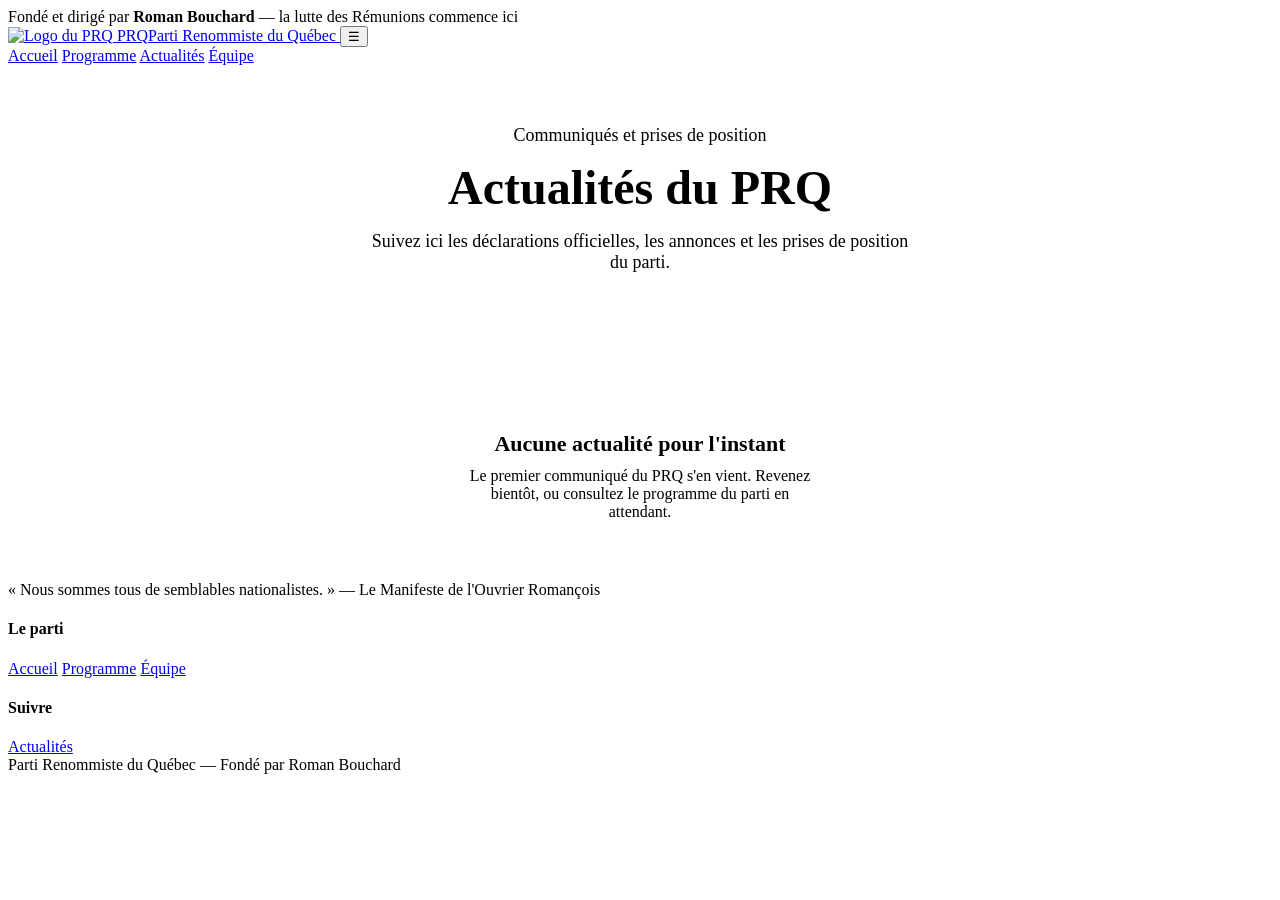
==== actualites.html @ 64a717f4 "Add files via upload" ====
<!DOCTYPE html>
<html lang="fr-CA">
<head>
<meta charset="UTF-8">
<meta name="viewport" content="width=device-width, initial-scale=1.0">
<title>Actualités — Parti Renommiste du Québec</title>
<link rel="icon" href="assets/drapeau-quebec-renommiste.png">
<link rel="stylesheet" href="assets/style.css">
<style>
  .tete-page {
    background: var(--papier-clair);
    border-bottom: 6px solid var(--noir);
    padding: 60px 28px 50px;
    text-align: center;
  }
  .tete-page h1 { font-size: clamp(32px, 4.6vw, 48px); margin: 14px 0 16px; }
  .tete-page p { max-width: 60ch; margin: 0 auto; color: var(--encre); font-size: 18px; }

  .vide {
    border: 2px dashed var(--noir);
    padding: 60px 30px;
    text-align: center;
    max-width: 640px;
    margin: 0 auto;
  }
  .vide img { width: 64px; margin: 0 auto 22px; }
  .vide h3 { font-size: 22px; margin-bottom: 10px; }
  .vide p { color: var(--encre); max-width: 44ch; margin: 0 auto; }

  /* Gabarit de communiqué prêt à dupliquer — laissé en commentaire dans le code */
  .communique {
    border: 2px solid var(--noir);
    background: var(--papier-clair);
    padding: 26px 26px;
    margin-bottom: 22px;
  }
  .communique .date {
    font-family: 'Oswald', sans-serif;
    font-size: 13px;
    color: var(--rouge);
    margin-bottom: 8px;
  }
  .communique h3 { font-size: 21px; margin-bottom: 10px; }
  .communique p { color: var(--encre); margin: 0; }
</style>
</head>
<body>

<div class="bandeau">Fondé et dirigé par <strong>Roman Bouchard</strong> — la lutte des Rémunions commence ici</div>

<header class="nav">
  <div class="nav-inner">
    <a href="index.html" class="brand">
      <img src="assets/logo-poing.png" alt="Logo du PRQ">
      <span class="brand-text">PRQ<span>Parti Renommiste du Québec</span></span>
    </a>
    <button class="nav-toggle" onclick="document.querySelector('nav.links').classList.toggle('ouvert')">☰</button>
    <nav class="links">
      <a href="index.html">Accueil</a>
      <a href="programme.html">Programme</a>
      <a href="actualites.html" class="actif">Actualités</a>
      <a href="equipe.html">Équipe</a>
    </nav>
  </div>
</header>

<div class="tete-page">
  <p class="eyebrow">Communiqués et prises de position</p>
  <h1>Actualités du PRQ</h1>
  <p>Suivez ici les déclarations officielles, les annonces et les prises de position du parti.</p>
</div>

<section class="section">
  <div class="wrap">

    <!--
      GABARIT DE COMMUNIQUÉ — copie ce bloc pour ajouter une actualité,
      puis retire ce commentaire et le bloc ".vide" plus bas une fois
      qu'au moins un communiqué est publié.

      <div class="communique">
        <div class="date">5 septembre 2026</div>
        <h3>Titre du communiqué</h3>
        <p>Texte du communiqué…</p>
      </div>
    -->

    <div class="vide">
      <img src="assets/logo-poing.png" alt="">
      <h3>Aucune actualité pour l'instant</h3>
      <p>Le premier communiqué du PRQ s'en vient. Revenez bientôt, ou consultez le programme du parti en attendant.</p>
    </div>

  </div>
</section>

<footer>
  <div class="footer-inner">
    <div class="footer-slogan">« Nous sommes tous de semblables nationalistes. » — Le Manifeste de l'Ouvrier Romançois</div>
    <div class="footer-liens">
      <div>
        <h4>Le parti</h4>
        <a href="index.html">Accueil</a>
        <a href="programme.html">Programme</a>
        <a href="equipe.html">Équipe</a>
      </div>
      <div>
        <h4>Suivre</h4>
        <a href="actualites.html">Actualités</a>
      </div>
    </div>
  </div>
  <div class="footer-bas">Parti Renommiste du Québec — Fondé par Roman Bouchard</div>
</footer>

</body>
</html>
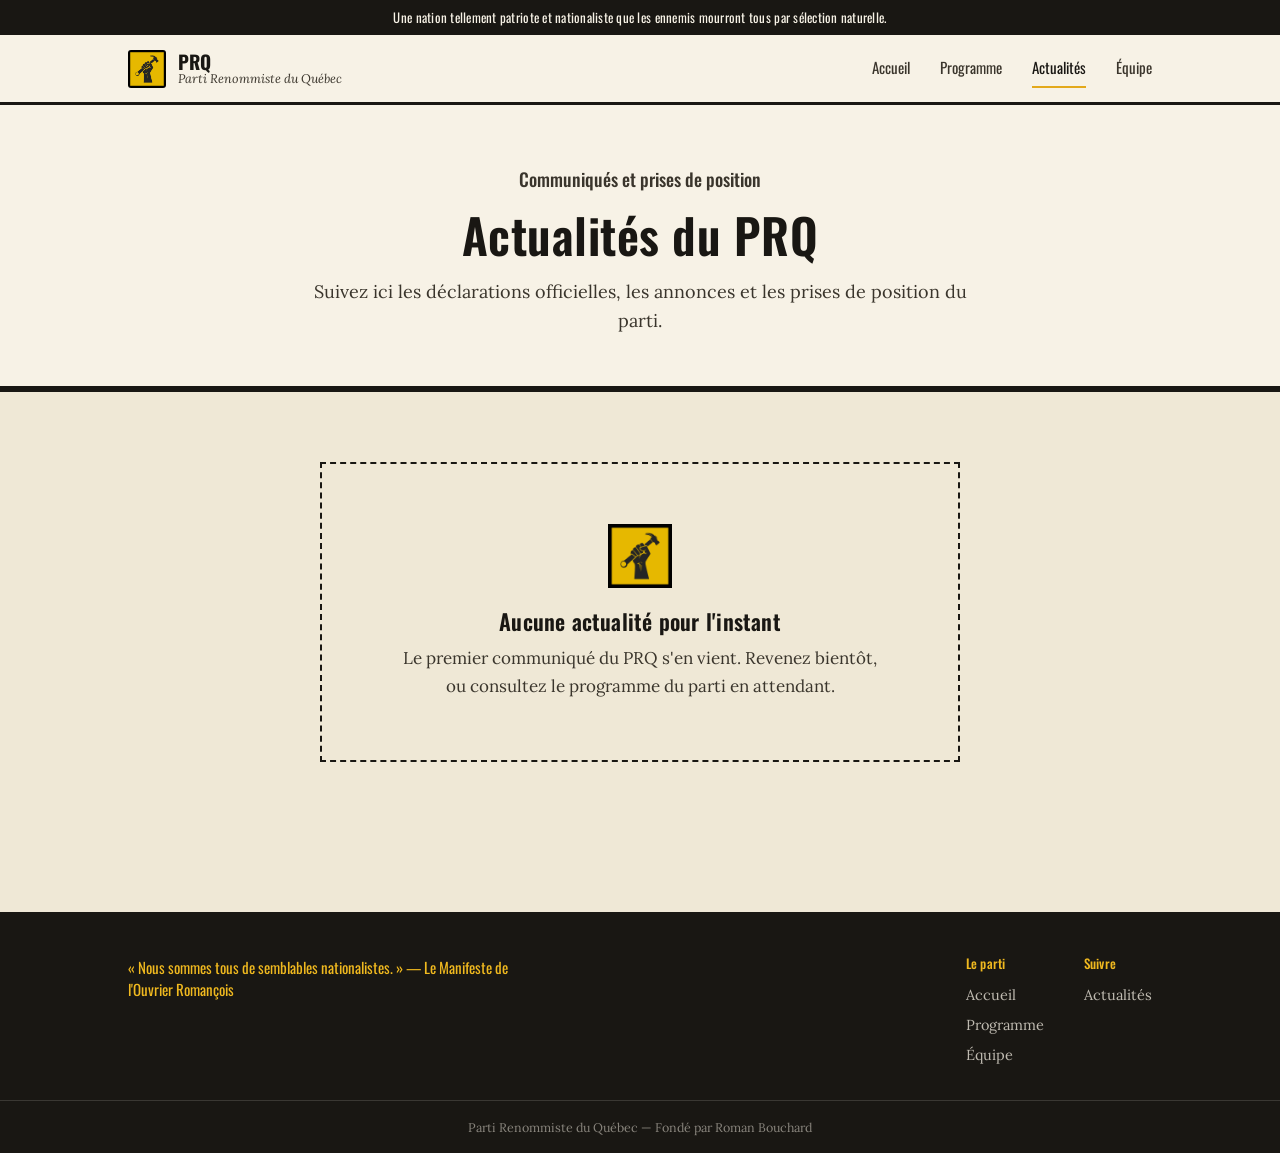
==== commit e649ce40: "Add files via upload" ====
--- a/actualites.html
+++ b/actualites.html
@@ -46,7 +46,7 @@
 </head>
 <body>
 
-<div class="bandeau">Fondé et dirigé par <strong>Roman Bouchard</strong> — la lutte des Rémunions commence ici</div>
+<div class="bandeau"><span id="bandeau-texte">Ouvriers de toutes les communautés, rejoignez-nous dans la lutte contre les abus.</span></div>
 
 <header class="nav">
   <div class="nav-inner">
@@ -113,5 +113,6 @@
   <div class="footer-bas">Parti Renommiste du Québec — Fondé par Roman Bouchard</div>
 </footer>
 
+<script src="assets/script.js"></script>
 </body>
 </html>
--- a/assets/style.css
+++ b/assets/style.css
@@ -0,0 +1,278 @@
+@import url('https://fonts.googleapis.com/css2?family=Oswald:wght@400;500;600;700&family=Lora:ital,wght@0,400;0,500;0,600;1,400&display=swap');
+
+:root {
+  --noir: #191713;
+  --encre: #3a352c;
+  --papier: #efe8d6;
+  --papier-clair: #f7f2e6;
+  --jaune: #e3a91b;
+  --jaune-vif: #f0b91f;
+  --rouge: #b32026;
+  --rouge-sombre: #8c191f;
+  --bleu-qc: #1d3d86;
+  --ligne: rgba(25, 23, 19, 0.15);
+  --max-w: 1080px;
+}
+
+* { box-sizing: border-box; }
+
+html { scroll-behavior: smooth; }
+
+body {
+  margin: 0;
+  background: var(--papier);
+  color: var(--noir);
+  font-family: 'Lora', Georgia, serif;
+  font-size: 17px;
+  line-height: 1.65;
+  -webkit-font-smoothing: antialiased;
+}
+
+h1, h2, h3, h4, .display {
+  font-family: 'Oswald', sans-serif;
+  font-weight: 600;
+  letter-spacing: 0.01em;
+  line-height: 1.08;
+  margin: 0;
+  color: var(--noir);
+}
+
+a { color: inherit; }
+
+img { max-width: 100%; display: block; }
+
+.wrap {
+  max-width: var(--max-w);
+  margin: 0 auto;
+  padding: 0 28px;
+}
+
+/* ---------- Bandeau supérieur ---------- */
+.bandeau {
+  background: var(--noir);
+  color: var(--papier-clair);
+  font-family: 'Oswald', sans-serif;
+  font-size: 13px;
+  letter-spacing: 0.02em;
+  padding: 7px 0;
+  text-align: center;
+}
+.bandeau strong { color: var(--jaune-vif); }
+
+/* ---------- Navigation ---------- */
+header.nav {
+  background: var(--papier-clair);
+  border-bottom: 3px solid var(--noir);
+  position: sticky;
+  top: 0;
+  z-index: 50;
+}
+.nav-inner {
+  display: flex;
+  align-items: center;
+  justify-content: space-between;
+  padding: 14px 28px;
+  max-width: var(--max-w);
+  margin: 0 auto;
+}
+.brand {
+  display: flex;
+  align-items: center;
+  gap: 12px;
+  text-decoration: none;
+}
+.brand img { width: 38px; height: 38px; border-radius: 3px; }
+.brand-text {
+  font-family: 'Oswald', sans-serif;
+  font-weight: 700;
+  font-size: 19px;
+  color: var(--noir);
+  line-height: 1.1;
+}
+.brand-text span {
+  display: block;
+  font-family: 'Lora', serif;
+  font-weight: 400;
+  font-style: italic;
+  font-size: 12.5px;
+  color: var(--encre);
+  letter-spacing: 0;
+}
+nav.links {
+  display: flex;
+  gap: 30px;
+  font-family: 'Oswald', sans-serif;
+  font-size: 15px;
+}
+nav.links a {
+  text-decoration: none;
+  color: var(--encre);
+  padding: 6px 0;
+  border-bottom: 2px solid transparent;
+}
+nav.links a:hover, nav.links a.actif {
+  color: var(--noir);
+  border-bottom-color: var(--jaune);
+}
+.nav-toggle { display: none; }
+
+@media (max-width: 720px) {
+  nav.links {
+    position: absolute;
+    top: 100%; left: 0; right: 0;
+    background: var(--papier-clair);
+    border-bottom: 3px solid var(--noir);
+    flex-direction: column;
+    gap: 0;
+    display: none;
+  }
+  nav.links.ouvert { display: flex; }
+  nav.links a { padding: 14px 28px; border-bottom: 1px solid var(--ligne); }
+  .nav-toggle {
+    display: block;
+    background: none;
+    border: 2px solid var(--noir);
+    border-radius: 3px;
+    width: 40px; height: 36px;
+    font-size: 18px;
+    cursor: pointer;
+  }
+}
+
+/* ---------- Pied de page ---------- */
+footer {
+  background: var(--noir);
+  color: var(--papier-clair);
+  margin-top: 80px;
+}
+.footer-inner {
+  max-width: var(--max-w);
+  margin: 0 auto;
+  padding: 44px 28px 30px;
+  display: flex;
+  justify-content: space-between;
+  gap: 30px;
+  flex-wrap: wrap;
+}
+.footer-slogan {
+  font-family: 'Oswald', sans-serif;
+  font-size: 15px;
+  max-width: 420px;
+  color: var(--jaune-vif);
+  line-height: 1.5;
+}
+.footer-liens { display: flex; gap: 40px; flex-wrap: wrap; }
+.footer-liens h4 {
+  font-size: 13px;
+  color: var(--jaune-vif);
+  margin-bottom: 10px;
+  font-weight: 500;
+}
+.footer-liens a {
+  display: block;
+  text-decoration: none;
+  color: rgba(247,242,230,0.75);
+  font-size: 14.5px;
+  padding: 3px 0;
+}
+.footer-liens a:hover { color: var(--papier-clair); }
+.footer-bas {
+  border-top: 1px solid rgba(247,242,230,0.15);
+  text-align: center;
+  font-size: 12.5px;
+  color: rgba(247,242,230,0.5);
+  padding: 16px 0;
+}
+
+/* ---------- Composants génériques ---------- */
+.section { padding: 70px 0; }
+.section-tight { padding: 40px 0; }
+
+.eyebrow {
+  font-family: 'Oswald', sans-serif;
+  font-size: 14px;
+  color: var(--rouge);
+  margin-bottom: 10px;
+  font-weight: 500;
+}
+
+.bouton {
+  display: inline-block;
+  font-family: 'Oswald', sans-serif;
+  font-size: 15px;
+  font-weight: 500;
+  text-decoration: none;
+  padding: 13px 28px;
+  border-radius: 2px;
+  border: 2px solid var(--noir);
+}
+.bouton-plein { background: var(--noir); color: var(--jaune-vif); }
+.bouton-plein:hover { background: var(--rouge-sombre); border-color: var(--rouge-sombre); color: var(--papier-clair); }
+.bouton-vide { background: transparent; color: var(--noir); }
+.bouton-vide:hover { background: var(--noir); color: var(--jaune-vif); }
+
+.diviseur {
+  height: 6px;
+  background: repeating-linear-gradient(90deg, var(--noir) 0 22px, var(--jaune) 22px 44px);
+  border: none;
+  margin: 0;
+}
+
+blockquote.citation {
+  font-family: 'Oswald', sans-serif;
+  font-size: 22px;
+  font-weight: 500;
+  line-height: 1.4;
+  border-left: 5px solid var(--rouge);
+  padding-left: 22px;
+  margin: 0;
+  color: var(--noir);
+}
+blockquote.citation cite {
+  display: block;
+  font-family: 'Lora', serif;
+  font-style: italic;
+  font-size: 14px;
+  color: var(--encre);
+  margin-top: 10px;
+}
+
+.table-manifeste {
+  width: 100%;
+  border-collapse: collapse;
+  margin: 22px 0;
+  font-size: 14.5px;
+  background: var(--papier-clair);
+}
+.table-manifeste th, .table-manifeste td {
+  border: 1.5px solid var(--noir);
+  padding: 10px 12px;
+  text-align: left;
+  vertical-align: top;
+}
+.table-manifeste thead th {
+  background: var(--noir);
+  color: var(--papier-clair);
+  font-family: 'Oswald', sans-serif;
+  font-weight: 500;
+}
+.table-manifeste td:first-child {
+  font-weight: 600;
+  background: rgba(227, 169, 27, 0.15);
+}
+@media (max-width: 700px) {
+  .table-manifeste { display: block; overflow-x: auto; white-space: nowrap; }
+}
+
+.tampon {
+  display: inline-flex;
+  align-items: center;
+  gap: 10px;
+  border: 2px solid var(--rouge);
+  color: var(--rouge);
+  border-radius: 3px;
+  padding: 6px 14px;
+  font-family: 'Oswald', sans-serif;
+  font-size: 13px;
+  transform: rotate(-2deg);
+}
